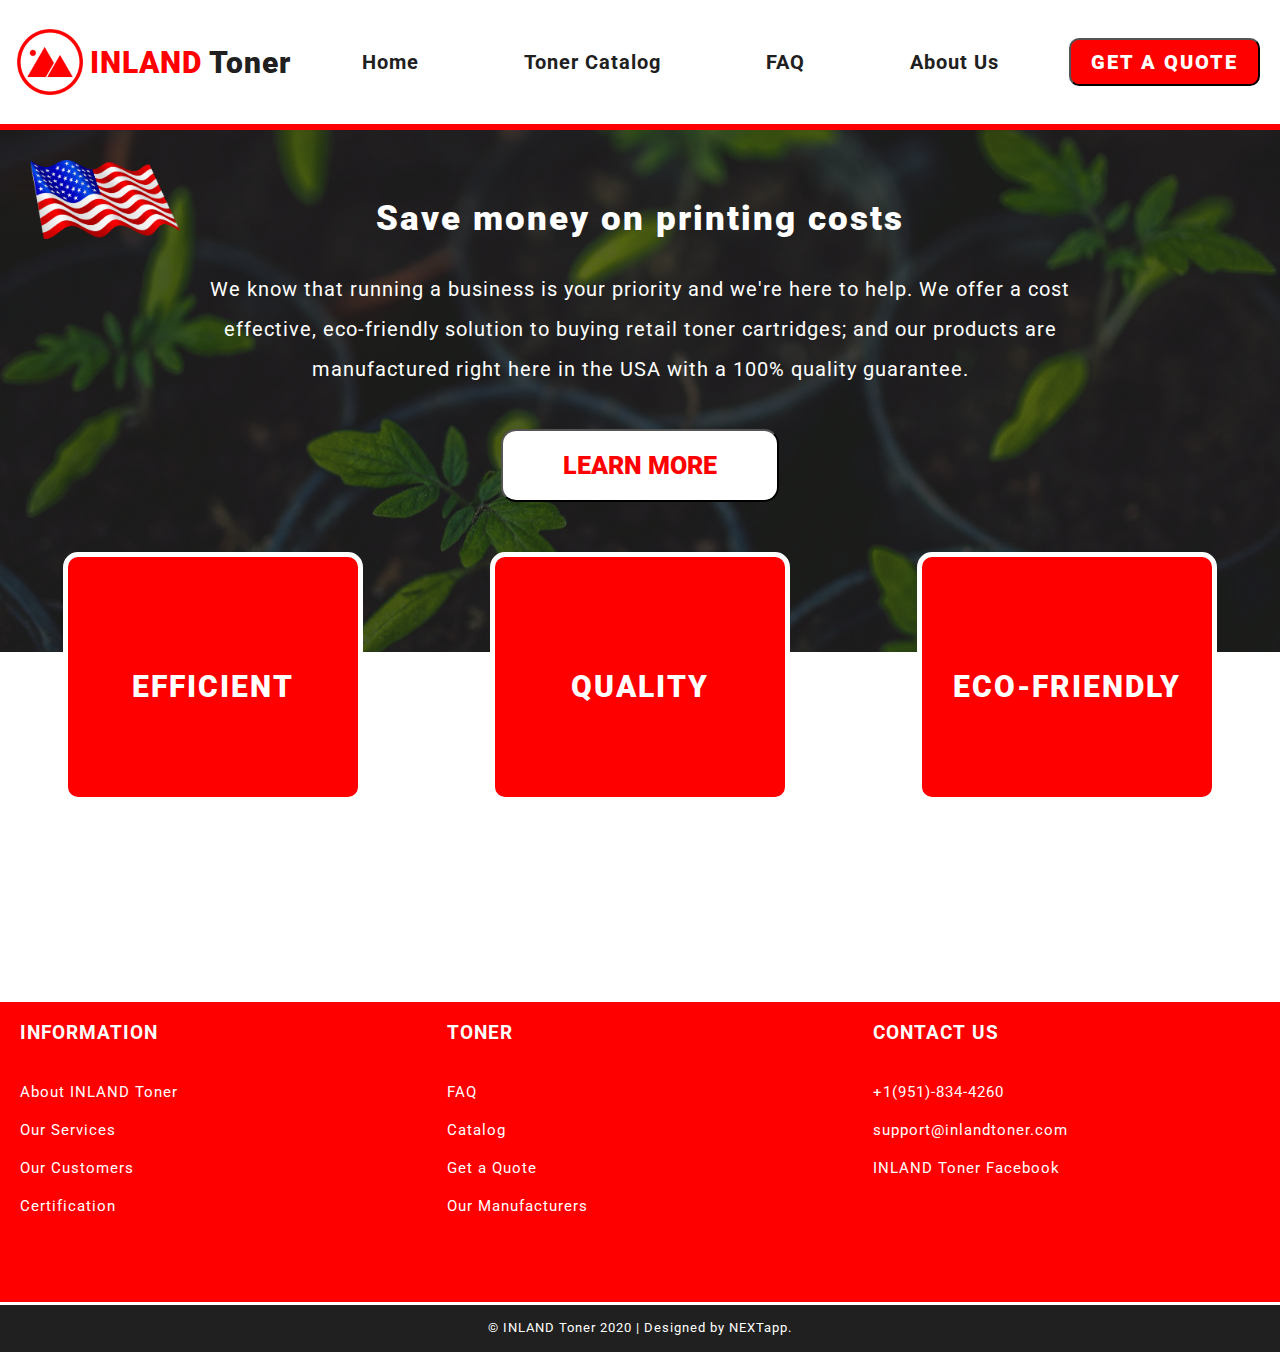
==== index.html @ 26dade00 "updated keywords" ====
<!DOCTYPE html>

<!--
    Version 2.0
-->

<head>

  <meta charset="utf-8" />
  <title>INLAND Toner | Web Redesign</title>
  <meta name="description" content="INLAND Toner helps your business grow by offering cost efficient, eco-friendly toner cartridges for your printing needs!">
  <meta name="author" content="Nick Navarro">
  <meta name="viewport" content="width=device-width, initial-scale=1" />
  <meta name="keywords" content="Toner cartridges, printing supplies, murrieta toner cartridges, murrieta toner, murrieta printing supplies, eco friendly">
  <link href="inlandstyles.css" rel="stylesheet" />
  <link
    rel="stylesheet"
    href="https://use.fontawesome.com/releases/v5.14.0/css/all.css"
    integrity="sha384-HzLeBuhoNPvSl5KYnjx0BT+WB0QEEqLprO+NBkkk5gbc67FTaL7XIGa2w1L0Xbgc"
    crossorigin="anonymous"
  />

</head>

<body>

  <header>
    
    <div class="logo">
      <a href="inland.html">
            <img src="IMAGES/logo.png" />
            <h1><span>INLAND</span> Toner</h1>
      </a>
    </div>
    <nav>
      <ul class="nav_links">
        <li><a href="inland.html">Home</a></li>
        <li><a href="toner.html">Toner Catalog</a></li>
        <li><a href="faq.html">FAQ</a></li>
        <li><a href="about.html">About Us</a></li>
      </ul>
    </nav>
    <button class="nav-cta"><a href="quote.html">GET A QUOTE</a></button> 
  </header>


  <section class="services">
    <img src="IMAGES/americanflag.png" />
    <div class="content">
    <h1 class="heading">Save money on printing costs</h1>
    <p>
      We know that running a business is your priority and we're here to help.
      We offer a cost effective, eco-friendly solution to buying retail toner
      cartridges; and our products are manufactured right here in the USA with a 100% quality guarantee.
    </p>
    <button class="learn-cta"><a href="about.html">LEARN MORE</a></button>
  </div>
    <div class="container">
      <div class="serviceBx">
        <div>
          <i class="fas fa-hand-holding-usd fa-6x"></i>
          <h2>EFFICIENT</h2>
        </div>
      </div>
      <div class="serviceBx">
        <div>
          <i class="fas fa-heart fa-6x"></i>
          <h2>QUALITY</h2>
        </div>
      </div>
      <div class="serviceBx">
        <div>
          <i class="fas fa-globe-americas fa-6x"></i>
          <h2>ECO-FRIENDLY</h2>
        </div>
      </div>
    </div>
  </section>
  
  <section class="footer">
      <div class="footer-content">
          <div class="footer-section-info">
              <h3>INFORMATION</h3>
              <br>
              <ul>
                <li><a href="about.html">About INLAND Toner</a></li>
                <li><a href="about.html">Our Services</a></li>
                <li><a href="about.html#customers">Our Customers</a></li>
                <li><a href="about.html#certification">Certification</a></li>
            </ul>
          </div>
          <div class="footer-section-toner">
            <h3>TONER</h3>
            <br>
            <ul>
                <li><a href="faq.html">FAQ</a></li>
                <li><a href="toner.html">Catalog</a></li>
                <li><a href="quote.html">Get a Quote</a></li>
                <li><a href="about.html#manufacturers">Our Manufacturers</a></li>
            </ul>
        </div>
        <div class="footer-section-contact">
            <h3>CONTACT US</h3>
            <br>
            <ul>
                <li><a href="tel:3104188905">+1(951)-834-4260</a></li>
                <li><a href="mailto: support@inlandtoner.com">support@inlandtoner.com</a></li>
                <li><a href="#">INLAND Toner Facebook</a></li>
            </ul>
        </div>
      </div>
      <div class="footer-bottom">
          <h5>&copy; INLAND Toner 2020 | Designed by NEXTapp.</h5>
      </div>
  </section>

</body>

</html>
---- inlandstyles.css ----
/* 
  Author: Nick Navarro
  
  Last updated: 09/29/2020
*/

@import url("https://fonts.googleapis.com/css2?family=Roboto:wght@100;300;400;500;700;900&display=swap");

/* Reset Styles */

* {
  box-sizing: border-box;
  margin: 0;
  padding: 0;
  font-family: "Roboto", sans-serif;
}

/* Global Styles */

html {
  background-color: white;
  scroll-behavior: smooth;
}

html,
body {
  min-height: 100%;
  letter-spacing: 1px;
}

:root {
  --red: #ff0000;
  --dark: #202020;
}

/* Header Styles */

header {
  display: flex;
  justify-content: space-between;
  place-items: center;
  border-bottom: 6px solid var(--red);
}

.logo {
  display: flex;
  align-items: center;
}

.logo a {
  display: flex;
  align-items: center;
  text-decoration: none;
}

.logo img {
  max-width: 70px;
  margin-left: 15px;
  filter: contrast(140%);
}

header .logo h1 {
  font-size: 30px;
  color: var(--dark);
  font-weight: 900;
  margin-left: 5px;
}

span {
  color: var(--red);
}

/* Main Nav Styles */

.nav_links {
  list-style: none;
}

.nav_links li {
  display: inline-block;
  margin: 50px;
  font-weight: 700;
  font-size: 20px;
}

.nav_links li a {
  transition: all 0.3s ease 0s;
  color: var(--dark);
  text-decoration: none;
}

.nav_links li a:hover {
  color: white;
  background: var(--red);
  padding: 10px 30px;
  font-weight: 900;
  border-radius: 10px;
}

.nav-cta {
  padding: 10px 20px;
  background-color: var(--red);
  letter-spacing: 2px;
  border-radius: 10px;
  cursor: pointer;
  font-weight: 900;
  font-size: 20px;
  color: white;
  margin-right: 20px;
}

.nav-cta a {
  color: white;
  text-decoration: none;
}

/* Services Home Slide */

.services {
  background-image: url(IMAGES/ECO-friendly/frontcover-dark.png);
  margin-bottom: 350px;
  background-attachment: inherit;
  background-position: center;
}

.services img {
  margin: 30px 30px;
  max-width: 150px;
}

.services h1 {
  text-align: center;
  font-size: 35px;
  letter-spacing: 2px;
  font-weight: 900;
  color: white;
  margin-top: -75px;
}

.services p {
  text-align: center;
  color: white;
  font-size: 20px;
  line-height: 40px;
  font-weight: 400;
  margin-top: 30px;
  max-width: 900px;
  margin-left: auto;
  margin-right: auto;
}

.content {
  text-align: center;
}

.learn-cta {
  background-color: white;
  margin-top: 10px;
  font-size: 25px;
  font-weight: 900;
  padding: 20px 60px;
  border-radius: 15px;
}

.learn-cta:hover {
  cursor: pointer;
}

.learn-cta a {
  color: var(--red);
  text-decoration: none;
}

.services .container {
  width: 100%;
  display: flex;
  justify-content: space-between;
  align-items: center;
  text-align: center;
  flex-wrap: wrap;
  margin-top: 50px;
}

.services .container .serviceBx {
  position: relative;
  background: var(--red);
  width: 300px;
  height: 250px;
  display: flex;
  justify-content: center;
  align-items: center;
  border-radius: 15px;
  margin-bottom: -150px;
  margin-left: auto;
  margin-right: auto;
  border: 5px solid white;
}

.services .container .serviceBx i {
  color: white;
}

.services .container .serviceBx h2 {
  font-size: 30px;
  font-weight: 900;
  letter-spacing: 2px;
  text-align: center;
  margin-top: 20px;
  color: white;
}

/* About Page Styles */

.about-1 {
  position: relative;
  width: 100%;
  display: flex;
  background: var(--dark);
}

.about-1 .contentBx {
  padding: 50px;
  color: white;
  width: 50%;
}

.about-section {
  margin-bottom: 50px;
}

.about-section h1 {
  font-size: 35px;
  margin-bottom: 30px;
}

.about-section h2 {
  margin-bottom: 30px;
  font-weight: 700;
}

.about-section a {
  color: red;
  text-decoration: none;
}

.about-section p {
  margin-bottom: 30px;
  font-weight: 400;
}

.about-1 img {
  width: 40%;
  height: 400px;
  margin-top: auto;
  margin-bottom: auto;
  margin-left: auto;
  margin-right: auto;
}

/*--------------------------------*/

.about-2 {
  position: relative;
  width: 100%;
  display: flex;
  margin-bottom: 50px;
}

.about-2 .contentBx {
  padding: 50px;
  color: var(--dark);
  width: 50%;
}

.about-2 img {
  width: 45%;
  height: 400px;
  margin-top: -50px;
  margin-right: auto;
  margin-left: auto;
}

.about-2 li {
  font-weight: 500;
}

/* Page Break Styles */

.page-break {
  background: url(IMAGES/Toner/2017_02_02_9999_129TV.jpg);
  background-position: center;
  background-size: auto;
  padding: 200px;
}

/* Certification Styles */

.certification {
  padding: 50px;
  text-align: center;
}

.certification h2 {
  color: var(--dark);
}

.certification p {
  margin-top: 30px;
  font-weight: 500;
  color: var(--dark);
}

.certification a {
  color: red;
  text-decoration: none;
}

.certification .imgBx {
  display: flex;
  justify-content: space-between;
  align-items: center;
  flex-wrap: wrap;
  margin-top: 50px;
}

.certification .imgBx img {
  max-width: 250px;
}

/* Manufacturers Styles */

.manufacturers {
  padding: 50px;
  text-align: center;
  background: var(--dark);
  color: white;
  margin-top: -100px;
  margin-bottom: 200px;
}

.lexmark {
  background-color: white;
}

.manufacturers h2 {
  margin-top: 50px;
}

.manufacturers p {
  margin-top: 30px;
}
.manufacturers .imgBx {
  display: flex;
  justify-content: space-between;
  align-items: center;
  flex-wrap: wrap;
  margin-top: 50px;
}

.manufacturers .imgBx img {
  max-width: 150px;
}

/* Toner Catalog Styles */

.toner {
  text-align: center;
  background-color: var(--dark);
  color: white;
  padding: 30px;
  margin-bottom: 100px;
}

.toner h1 {
  font-size: 35px;
  margin-bottom: 30px;
}

.toner p {
  font-size: 20px;
  margin-bottom: 20px;
}

.toner .pdf-content {
  max-width: 900px;
  margin-left: auto;
  margin-right: auto;
  margin-bottom: 15px;
}

.toner a {
  color: var(--red);
  text-decoration: none;
}

.toner .pdf {
  justify-content: center;
  margin-top: 50px;
}

.toner .cta-pdf {
  margin-top: 30px;
}

.toner .pdf-cta {
  padding: 20px 40px;
  background-color: var(--red);
  letter-spacing: 2px;
  border-radius: 20px;
  cursor: pointer;
  font-weight: 900;
  font-size: 30px;
  color: white;
  margin-top: 30px;
  margin-bottom: 50px;
}

.pdf-cta a {
  color: white;
  text-decoration: none;
}

/* FAQ Section Styles */

.faq1 {
  position: relative;
  padding: 50px;
  width: 100%;
  display: flex;
  background: var(--dark);
  margin-bottom: 50px;
}

.faq-wrapper {
  display: flex;
}

.contentBx {
  color: white;
  width: 50%;
}

.faq1 h1 {
  margin-bottom: 30px;
  font-size: 35px;
}

.faq1 p {
  margin-top: 20px;
  font-size: 20px;
  line-height: 30px;
}

.faq1 img {
  max-width: 600px;
  margin-right: auto;
  margin-top: auto;
  margin-bottom: auto;
  justify-content: center;
}

.faq1 li {
  margin-top: 20px;
}

.faq1 figure {
  text-align: center;
  margin-left: 50px;
  color: white;
  background: red;
  padding: 5px;
}

.faq1 hr {
  width: 500px;
  border: 1px solid var(--red);
  margin-top: 25px;
  margin-bottom: 25px;
}

.faq1 a {
  color: var(--red);
  text-decoration: none;
}

/* Get A Quote Styles */

.quote {
  display: flex;
  background: var(--dark);
  color: white;
}

.quote .content {
  padding: 50px;
  width: 55%;
  text-align: start;
}

.quote i {
  color: white;
}

.content h1 {
  font-size: 35px;
  margin-bottom: 30px;
}

.content h2 {
  margin-bottom: 30px;
  font-weight: 700;
}

.content p {
  margin-bottom: 30px;
}

/* Classy form styles */

.form-style-5 {
  max-width: 500px;
  padding: 10px 20px;
  background: white;
  margin: 10px auto;
  padding: 20px;
  border-radius: 8px;
  margin-bottom: 50px;
  margin-top: 50px;
}

.form-style-5 fieldset {
  border: none;
}

.form-style-5 legend {
  font-size: 1.4em;
  margin-bottom: 10px;
  color: red;
  font-weight: 700;
}

.form-style-5 label {
  display: block;
  margin-bottom: 8px;
}
.form-style-5 input[type="text"],
.form-style-5 input[type="email"],
.form-style-5 select {
  background: rgba(255, 255, 255, 0.1);
  border: none;
  border-radius: 4px;
  font-size: 15px;
  margin: 0;
  outline: 0;
  padding: 10px;
  width: 100%;
  box-sizing: border-box;
  -webkit-box-sizing: border-box;
  -moz-box-sizing: border-box;
  background-color: #e8eeef;
  color: #8a97a0;
  -webkit-box-shadow: 0 1px 0 rgba(0, 0, 0, 0.03) inset;
  box-shadow: 0 1px 0 rgba(0, 0, 0, 0.03) inset;
  margin-bottom: 30px;
}
.form-style-5 input[type="text"]:focus,
.form-style-5 input[type="date"]:focus,
.form-style-5 input[type="datetime"]:focus,
.form-style-5 input[type="email"]:focus,
.form-style-5 input[type="number"]:focus,
.form-style-5 input[type="search"]:focus,
.form-style-5 input[type="time"]:focus,
.form-style-5 input[type="url"]:focus,
.form-style-5 textarea:focus,
.form-style-5 select:focus {
  background: #d2d9dd;
}
.form-style-5 select {
  -webkit-appearance: menulist-button;
  height: 35px;
}
.form-style-5 .number {
  background: var(--red);
  color: #fff;
  height: 30px;
  width: 30px;
  display: inline-block;
  font-size: 0.8em;
  margin-right: 4px;
  line-height: 30px;
  text-align: center;
  text-shadow: 0 1px 0 rgba(255, 255, 255, 0.2);
  border-radius: 15px 15px 15px 0px;
}

.form-style-5 input[type="submit"],
.form-style-5 input[type="button"] {
  position: relative;
  display: block;
  padding: 19px 39px 18px 39px;
  color: #fff;
  border-radius: 5px;
  margin: 0 auto;
  background: var(--red);
  font-size: 20px;
  text-align: center;
  font-style: normal;
  width: 100%;
  margin-bottom: 10px;
}
.form-style-5 input[type="submit"]:hover,
.form-style-5 input[type="button"]:hover {
  cursor: pointer;
}
/* Customer testimonials */

.customers {
  position: relative;
  padding: 50px;
  text-align: center;
  margin-bottom: 150px;
}

.customers .container {
  display: flex;
  flex-wrap: wrap;
  justify-content: space-between;
  align-items: center;
  margin-top: 40px;
  flex-wrap: wrap;
}

.customers .container .clientBx {
  background-color: #fff;
  padding: 20px 40px;
  width: 350px;
  display: flex;
  justify-content: center;
  align-items: center;
  text-align: center;
  border-radius: 10px;
  background-color: red;
}

.customers .container .clientBx p {
  font-style: italic;
  text-align: start;
  color: white;
}

.customers h1 {
  margin-bottom: 30px;
  color: var(--dark);
}

.customers .container .clientBx h3 {
  font-weight: 800;
  text-align: end;
  color: white;
  width: 100%;
  margin-top: 20px;
}

.customers .container .clientBx h4 {
  font-weight: 500;
  text-align: end;
  color: white;
  width: 100%;
  margin-top: 5px;
  font-style: italic;
}

.customers a {
  color: white;
}

.customers i {
  color: red;
}

/* Footer */

.footer {
  color: white;
  background: var(--red);
  height: 350px;
  position: relative;
}

.footer h2 {
  font-weight: 800;
}

.footer .footer-content {
  display: flex;
}

.footer ul {
  margin-top: 0px;
}

.footer .footer-content a:hover {
  margin-left: 15px;
  transition: all 0.3s;
}

.footer .footer-content li {
  list-style: none;
  padding-top: 20px;
}

.footer .footer-content a {
  color: white;
  text-decoration: none;
  font-size: 15px;
  display: block;
}

.footer .footer-content .footer-section-info {
  flex: 1;
  padding: 20px;
}

.footer .footer-content .footer-section-toner {
  flex: 1;
  padding: 20px;
}

.footer .footer-content .footer-section-contact {
  flex: 1;
  padding: 20px;
}

.footer > .footer-bottom {
  background: #202020;
  height: 50px;
  text-align: center;
  position: absolute;
  bottom: 0px;
  left: 0px;
  width: 100%;
  padding-top: 15px;
  border-top: 3px solid white;
}

.footer-bottom h5 {
  font-weight: 400;
}

/* Media Queries */

@media (max-width: 450px) {
}
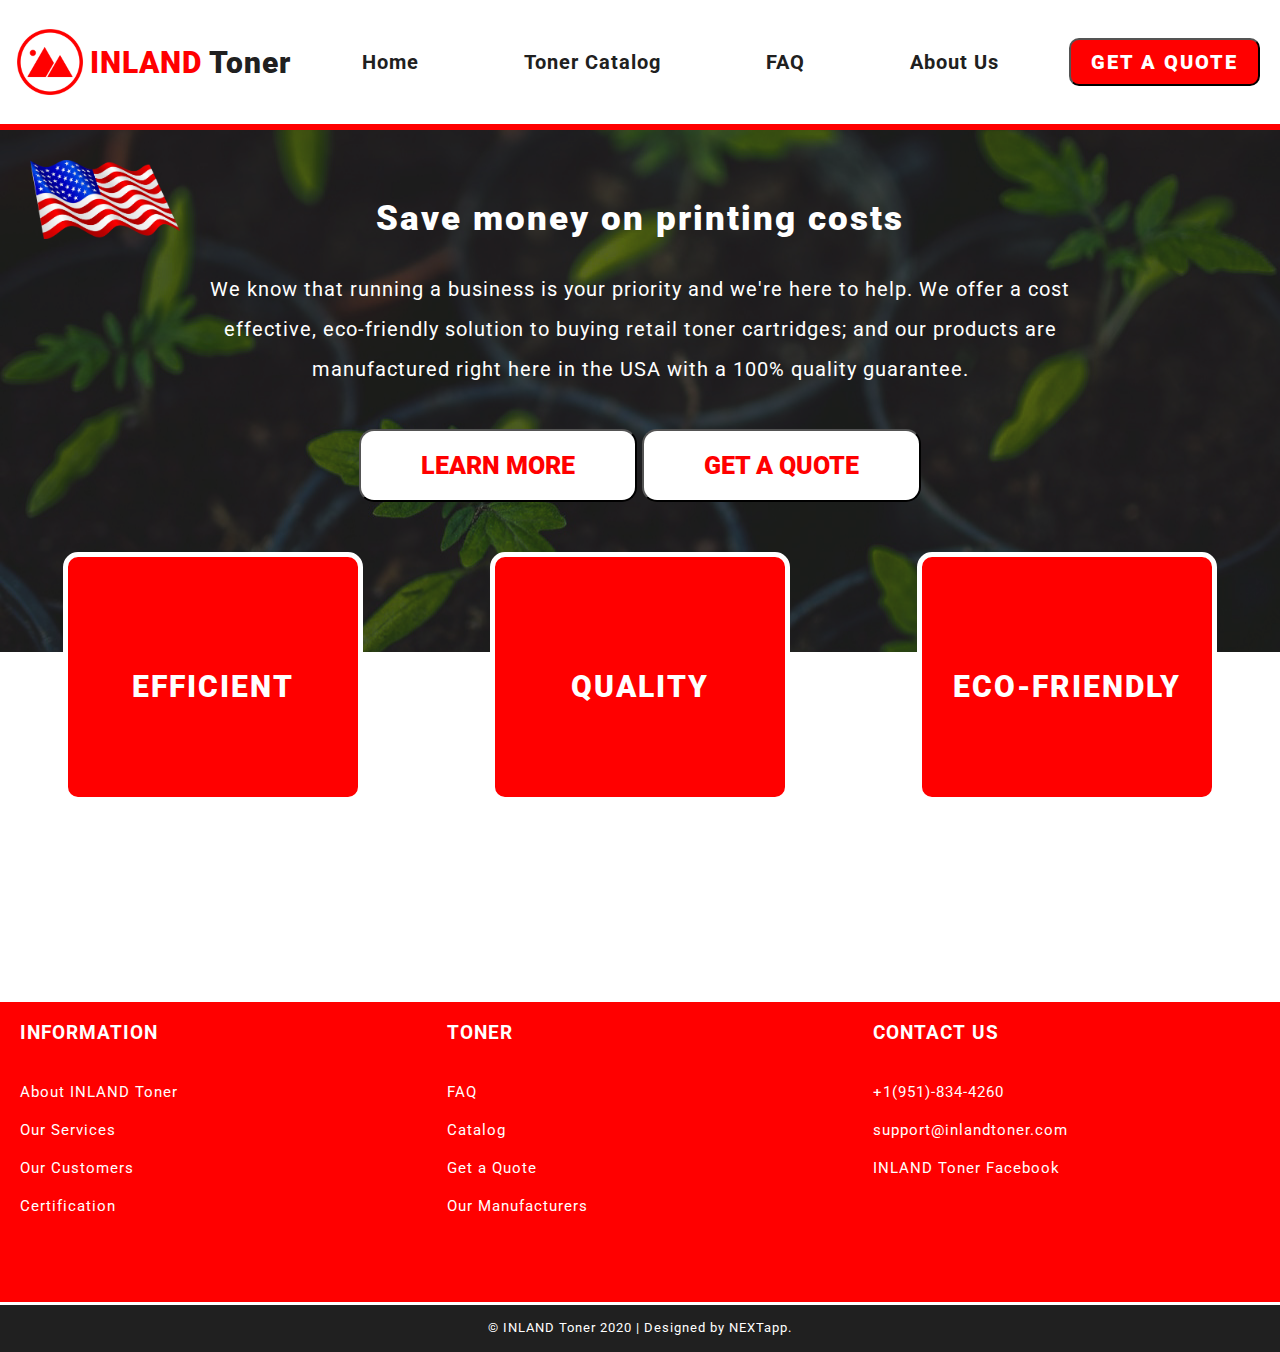
==== commit 23f571d3: "added second CTA to hero landing section" ====
--- a/index.html
+++ b/index.html
@@ -40,7 +40,7 @@
         <li><a href="about.html">About Us</a></li>
       </ul>
     </nav>
-    <button class="nav-cta"><a href="quote.html">GET A QUOTE</a></button> 
+    <button class="nav-cta"><a href="quote.html">GET A QUOTE</a></button>
   </header>
 
 
@@ -54,6 +54,7 @@
       cartridges; and our products are manufactured right here in the USA with a 100% quality guarantee.
     </p>
     <button class="learn-cta"><a href="about.html">LEARN MORE</a></button>
+    <button class="learn-cta"><a href="about.html">GET A QUOTE</a></button>
   </div>
     <div class="container">
       <div class="serviceBx">
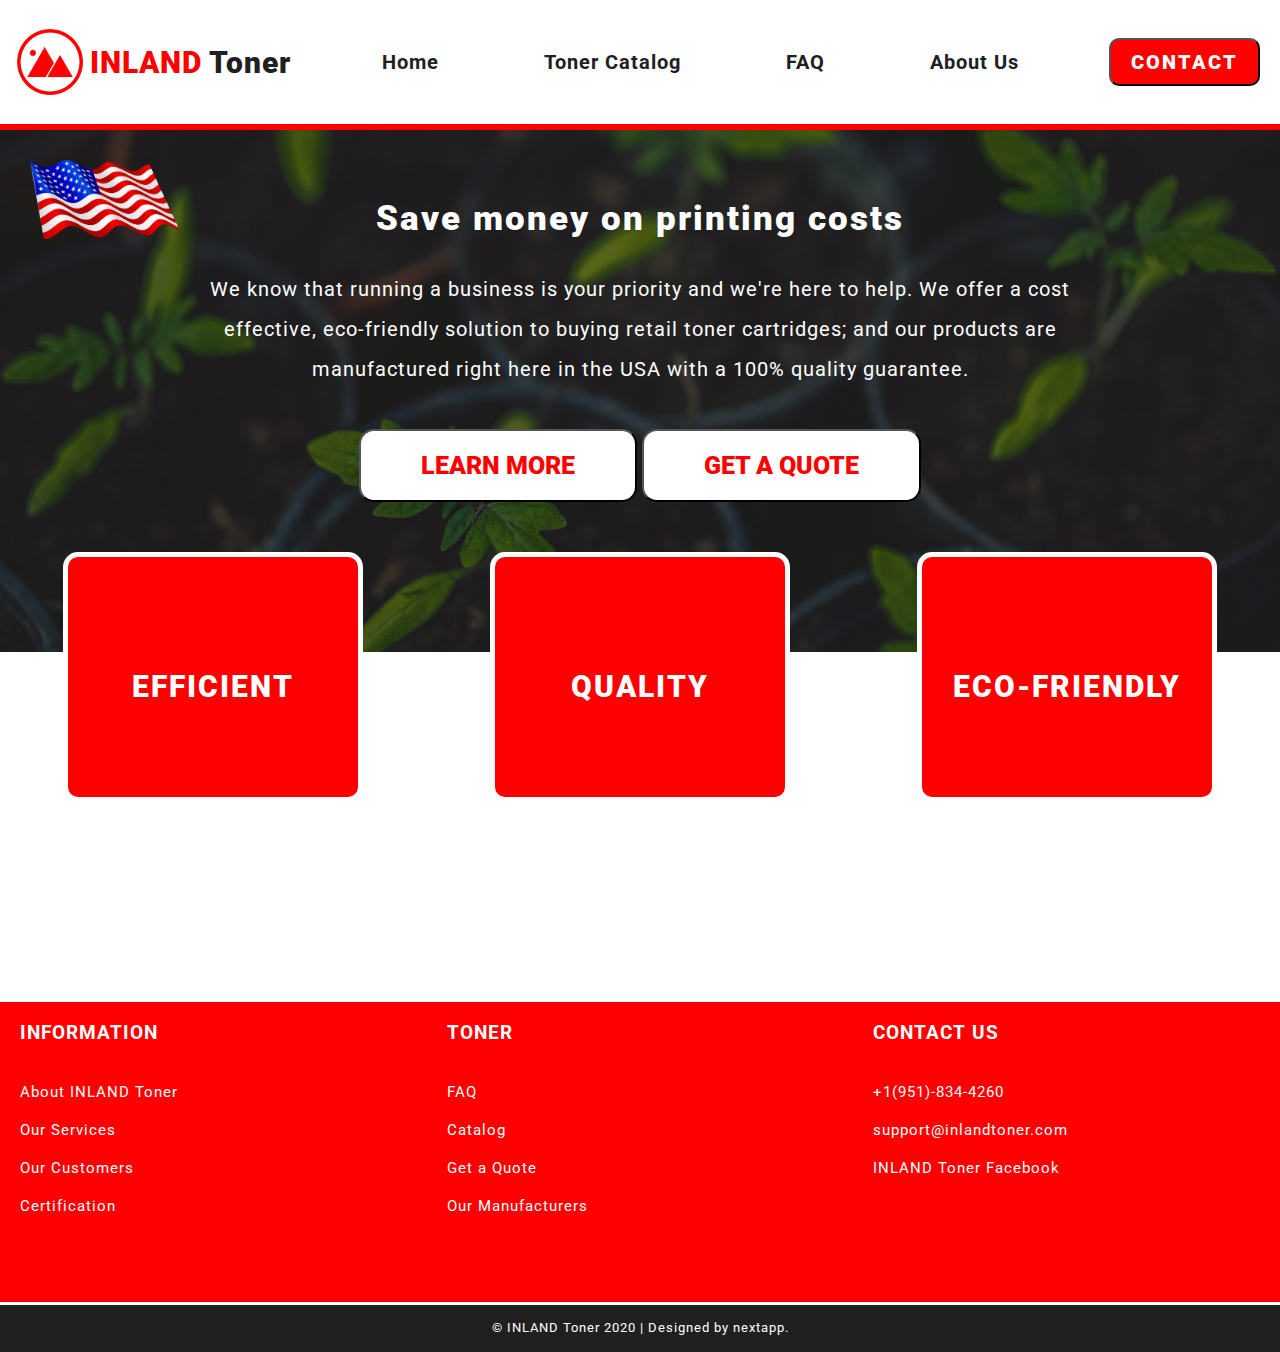
==== commit 9cfd3923: "updated html" ====
--- a/index.html
+++ b/index.html
@@ -40,7 +40,7 @@
         <li><a href="about.html">About Us</a></li>
       </ul>
     </nav>
-    <button class="nav-cta"><a href="quote.html">GET A QUOTE</a></button>
+    <button class="nav-cta"><a href="quote.html">CONTACT</a></button>
   </header>
 
 
@@ -78,7 +78,7 @@
     </div>
   </section>
   
-  <section class="footer">
+  <footer class="footer">
       <div class="footer-content">
           <div class="footer-section-info">
               <h3>INFORMATION</h3>
@@ -105,15 +105,15 @@
             <br>
             <ul>
                 <li><a href="tel:3104188905">+1(951)-834-4260</a></li>
-                <li><a href="mailto: support@inlandtoner.com">support@inlandtoner.com</a></li>
+                <li><a href="mailto:support@inlandtoner.com">support@inlandtoner.com</a></li>
                 <li><a href="#">INLAND Toner Facebook</a></li>
             </ul>
         </div>
       </div>
       <div class="footer-bottom">
-          <h5>&copy; INLAND Toner 2020 | Designed by NEXTapp.</h5>
+          <h5>&copy; INLAND Toner 2020 | Designed by nextapp.</h5>
       </div>
-  </section>
+  </footer>
 
 </body>
 
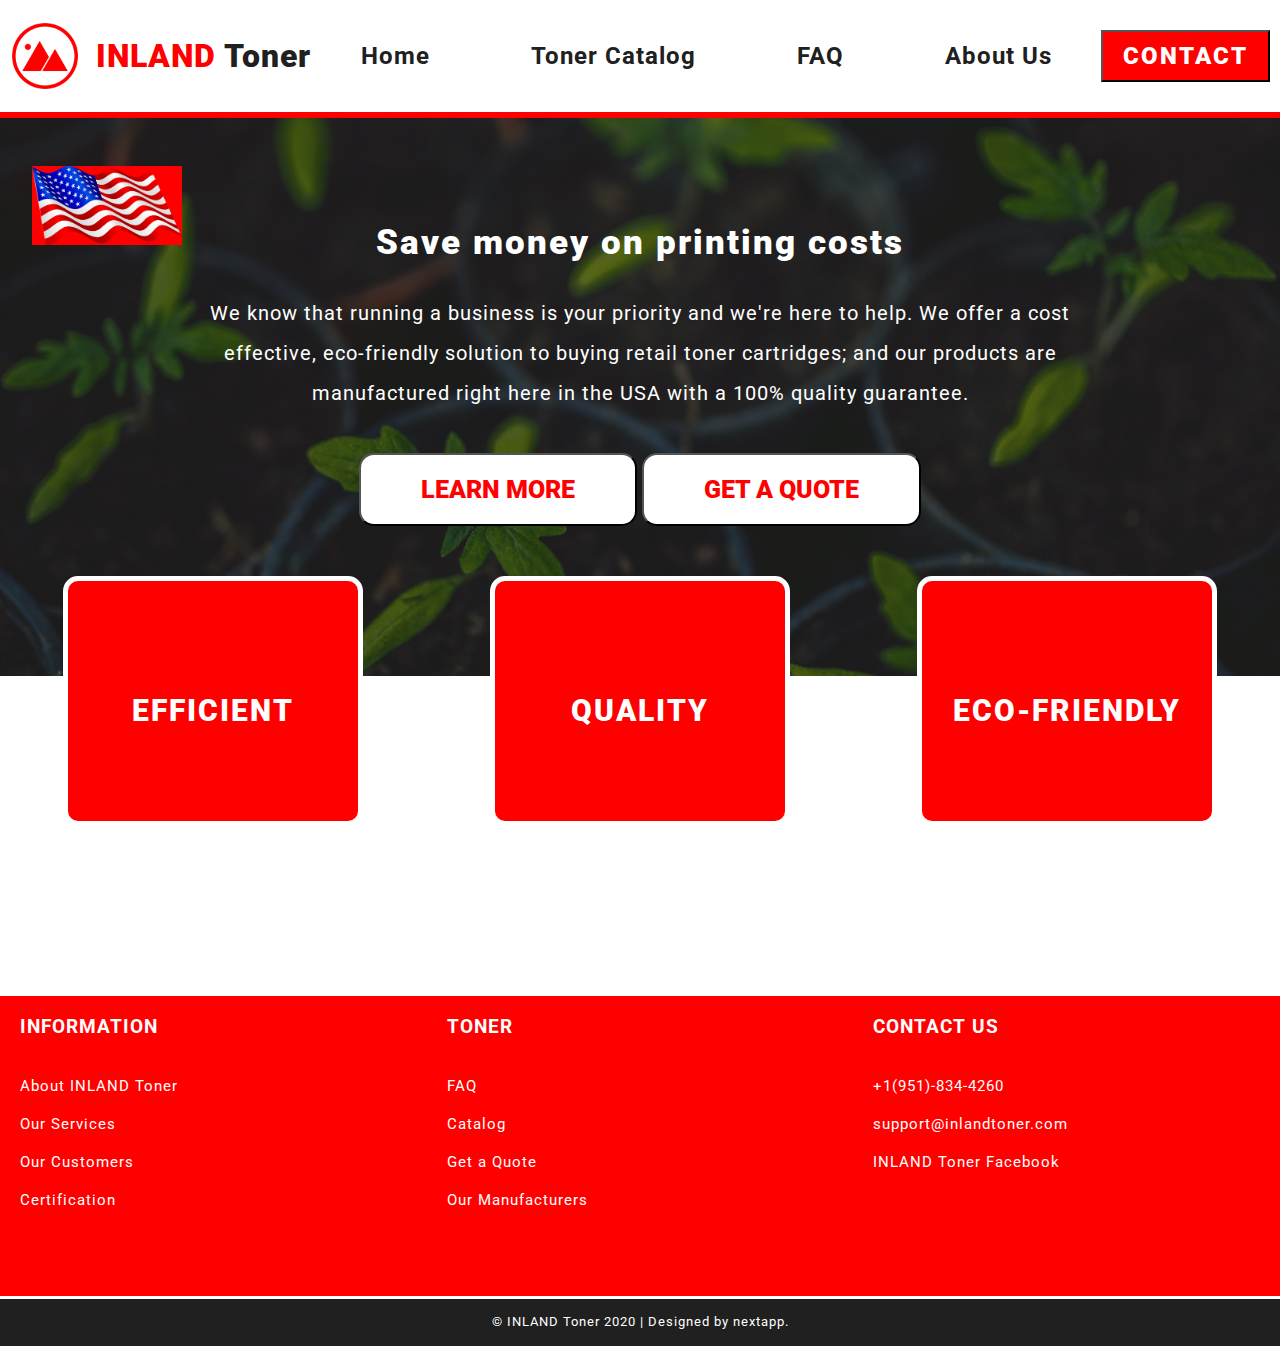
==== commit 9d23a98e: "updated nav" ====
--- a/index.html
+++ b/index.html
@@ -24,8 +24,7 @@
 
 <body>
 
-  <header>
-    
+  <header id="main-nav">
     <div class="logo">
       <a href="inland.html">
             <img src="IMAGES/logo.png" />
--- a/inlandstyles.css
+++ b/inlandstyles.css
@@ -1,9 +1,3 @@
-/* 
-  Author: Nick Navarro
-  
-  Last updated: 09/29/2020
-*/
-
 @import url("https://fonts.googleapis.com/css2?family=Roboto:wght@100;300;400;500;700;900&display=swap");
 
 /* Reset Styles */
@@ -16,12 +10,6 @@
 }
 
 /* Global Styles */
-
-html {
-  background-color: white;
-  scroll-behavior: smooth;
-}
-
 html,
 body {
   min-height: 100%;
@@ -35,11 +23,13 @@
 
 /* Header Styles */
 
-header {
+#main-nav {
   display: flex;
   justify-content: space-between;
   place-items: center;
   border-bottom: 6px solid var(--red);
+  padding: 10px;
+  position: relative;
 }
 
 .logo {
@@ -55,15 +45,15 @@
 
 .logo img {
   max-width: 70px;
-  margin-left: 15px;
   filter: contrast(140%);
-}
-
-header .logo h1 {
-  font-size: 30px;
+  display: inline-block;
+}
+
+#main-nav .logo h1 {
+  font-size: 2rem;
   color: var(--dark);
   font-weight: 900;
-  margin-left: 5px;
+  margin-left: 1rem;
 }
 
 span {
@@ -78,9 +68,9 @@
 
 .nav_links li {
   display: inline-block;
-  margin: 50px;
+  margin: 2rem 3rem;
   font-weight: 700;
-  font-size: 20px;
+  font-size: 1.5rem;
 }
 
 .nav_links li a {
@@ -92,21 +82,22 @@
 .nav_links li a:hover {
   color: white;
   background: var(--red);
-  padding: 10px 30px;
+  padding: 10px 20px;
   font-weight: 900;
-  border-radius: 10px;
+}
+
+.nav-cta a:active {
+  top: 5px;
 }
 
 .nav-cta {
   padding: 10px 20px;
   background-color: var(--red);
   letter-spacing: 2px;
-  border-radius: 10px;
   cursor: pointer;
   font-weight: 900;
-  font-size: 20px;
-  color: white;
-  margin-right: 20px;
+  font-size: 1.5rem;
+  color: #fff;
 }
 
 .nav-cta a {
@@ -118,14 +109,15 @@
 
 .services {
   background-image: url(IMAGES/ECO-friendly/frontcover-dark.png);
-  margin-bottom: 350px;
+  margin-bottom: 20rem;
   background-attachment: inherit;
   background-position: center;
 }
 
 .services img {
-  margin: 30px 30px;
+  margin: 3rem 2rem;
   max-width: 150px;
+  background: red;
 }
 
 .services h1 {
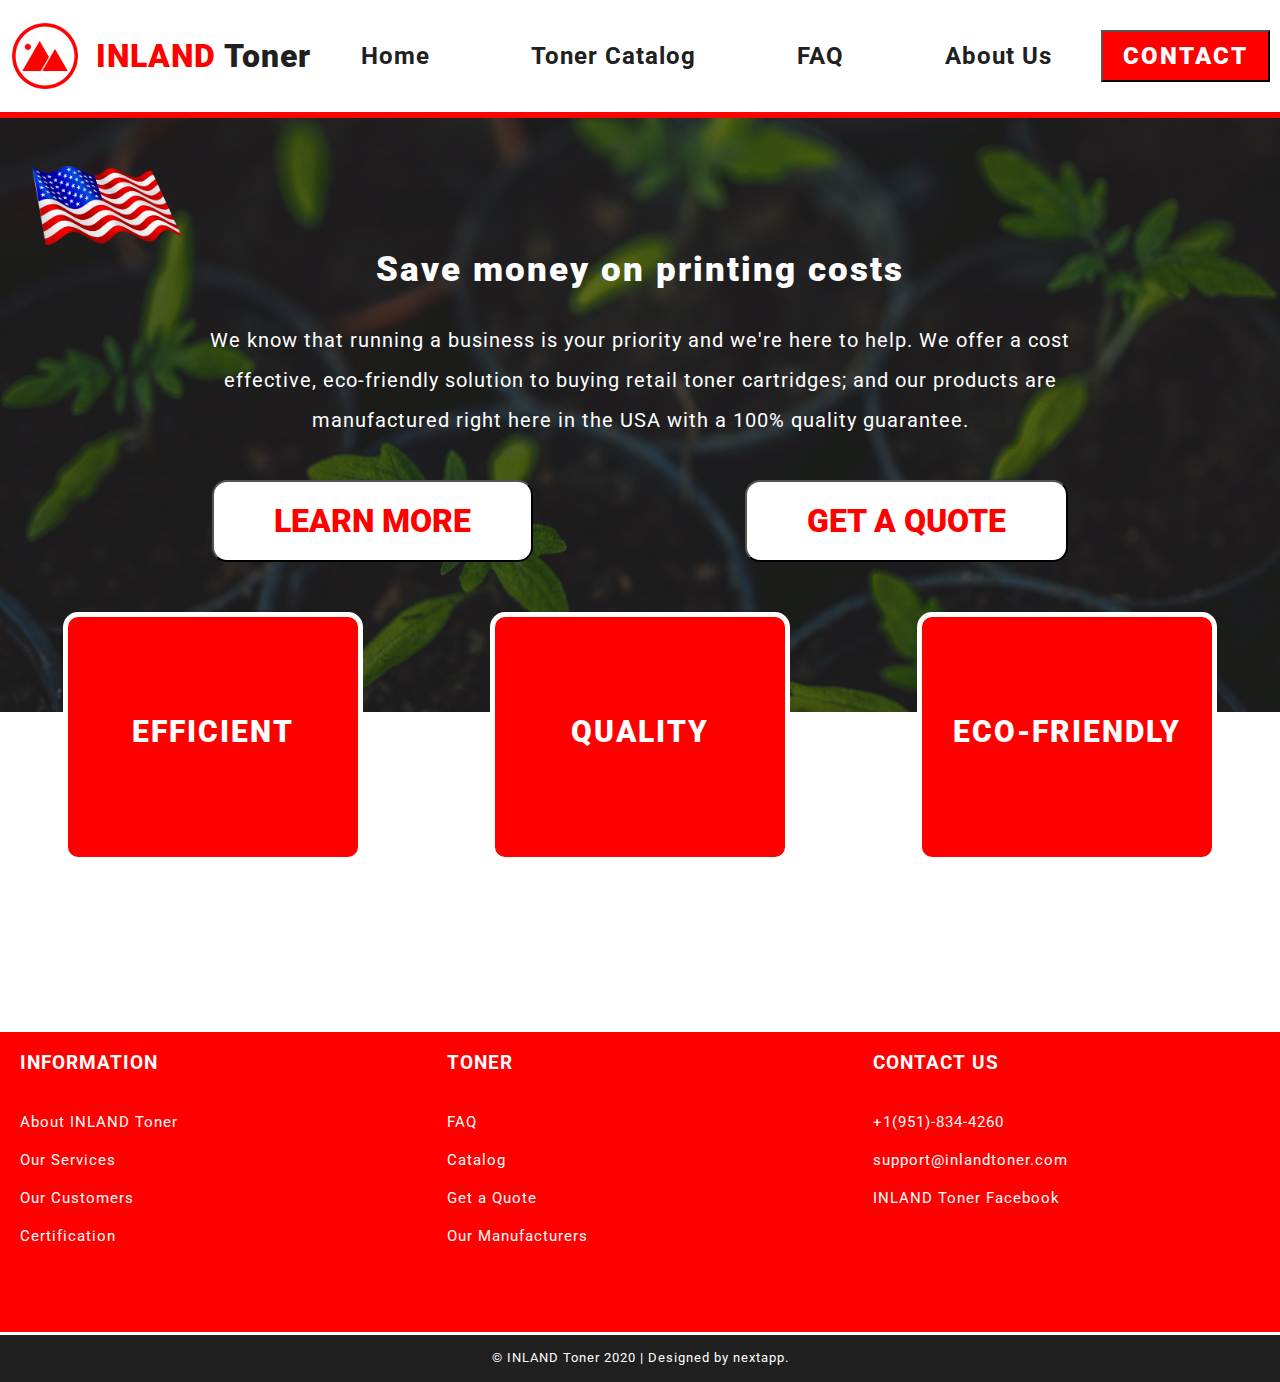
==== commit dcd62e84: "updated styles" ====
--- a/index.html
+++ b/index.html
@@ -46,14 +46,15 @@
   <section class="services">
     <img src="IMAGES/americanflag.png" />
     <div class="content">
-    <h1 class="heading">Save money on printing costs</h1>
+    <h1 class="front-cta">Save money on printing costs</h1>
     <p>
       We know that running a business is your priority and we're here to help.
       We offer a cost effective, eco-friendly solution to buying retail toner
       cartridges; and our products are manufactured right here in the USA with a 100% quality guarantee.
     </p>
+    <div class="btn-container">
     <button class="learn-cta"><a href="about.html">LEARN MORE</a></button>
-    <button class="learn-cta"><a href="about.html">GET A QUOTE</a></button>
+    <button class="quote-cta"><a href="quote.html">GET A QUOTE</a></button>
   </div>
     <div class="container">
       <div class="serviceBx">
--- a/inlandstyles.css
+++ b/inlandstyles.css
@@ -117,21 +117,17 @@
 .services img {
   margin: 3rem 2rem;
   max-width: 150px;
-  background: red;
-}
-
-.services h1 {
-  text-align: center;
-  font-size: 35px;
+}
+
+.front-cta {
   letter-spacing: 2px;
   font-weight: 900;
-  color: white;
-  margin-top: -75px;
+  color: #fff;
+  margin-top: -3rem;
 }
 
 .services p {
-  text-align: center;
-  color: white;
+  color: #fff;
   font-size: 20px;
   line-height: 40px;
   font-weight: 400;
@@ -145,20 +141,33 @@
   text-align: center;
 }
 
-.learn-cta {
-  background-color: white;
+.btn-container {
+  display: flex;
+  flex-direction: row;
+  justify-content: space-evenly;
+}
+
+.btn-container .learn-cta,
+.quote-cta {
+  background-color: #fff;
   margin-top: 10px;
-  font-size: 25px;
+  font-size: 2rem;
   font-weight: 900;
   padding: 20px 60px;
   border-radius: 15px;
 }
 
-.learn-cta:hover {
+.learn-cta:hover,
+.quote.cta:hover {
   cursor: pointer;
 }
 
 .learn-cta a {
+  color: var(--red);
+  text-decoration: none;
+}
+
+.quote-cta a {
   color: var(--red);
   text-decoration: none;
 }
